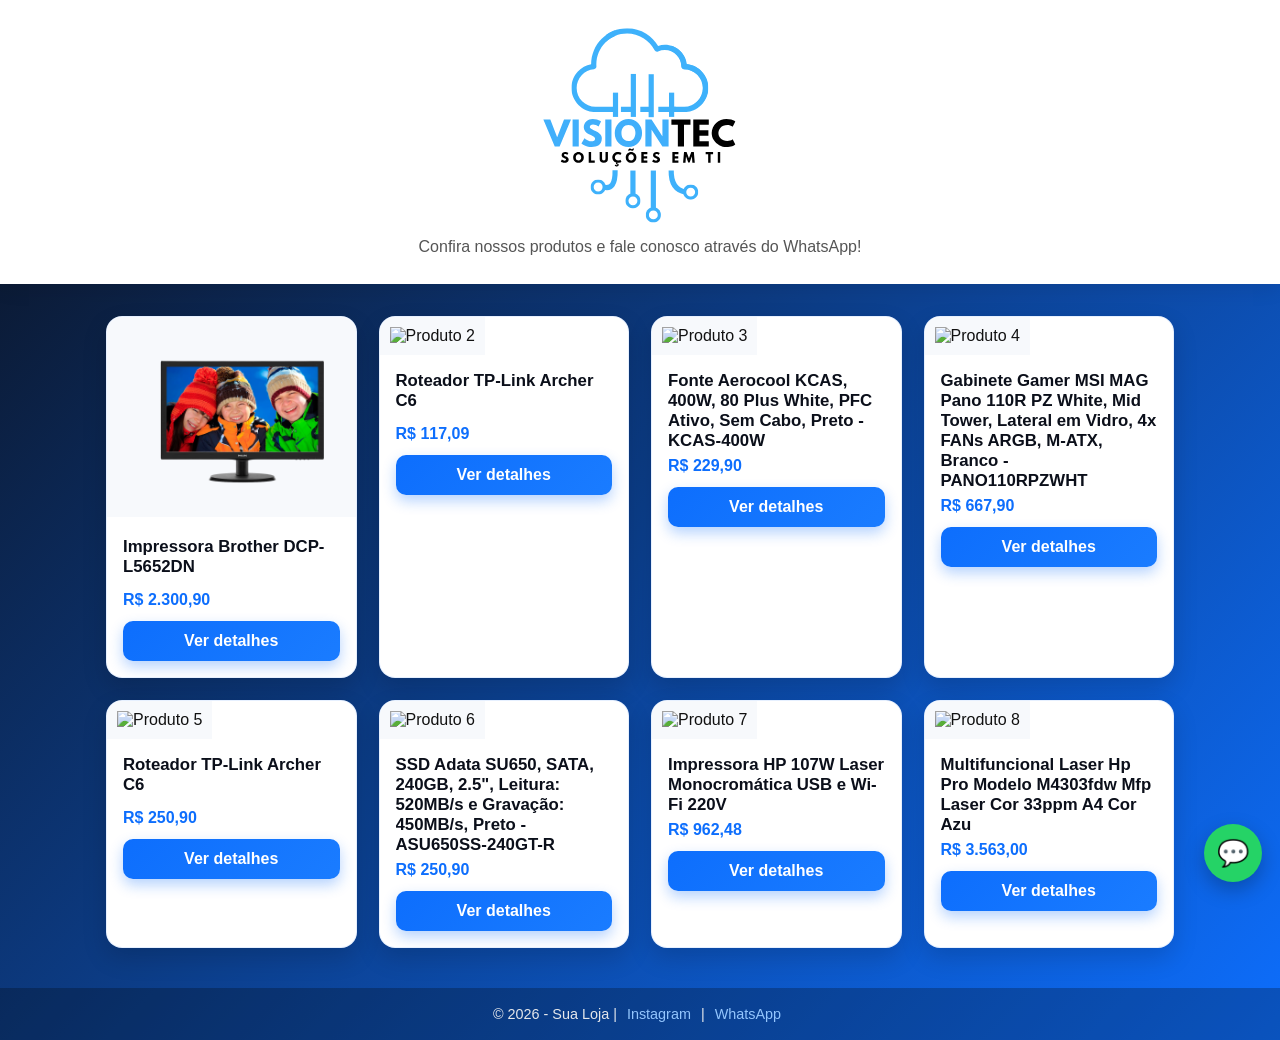
==== index.html @ c4401100 "att" ====
<!DOCTYPE html>
<html lang="pt-br">
<head>
  <meta charset="UTF-8" />
  <meta name="viewport" content="width=device-width, initial-scale=1.0" />
  <title>Catálogo de Produtos</title>
  <meta name="description" content="Confira nossos produtos e fale conosco direto no WhatsApp" />
  <style>
    * {
      box-sizing: border-box;
      margin: 0;
      padding: 0;
      font-family: "Segoe UI", Arial, sans-serif;
    }

    body {
      background: linear-gradient(135deg, #0b0f1a, #0d6efd);
      color: #111;
      min-height: 100vh;
    }

    header {
      background: #ffffff;
      padding: 24px 16px 28px;
      text-align: center;
      box-shadow: 0 6px 18px rgba(0,0,0,0.08);
    }

    .logo {
      max-width: 200px;
      margin-bottom: 10px;
    }

    header h1 {
      font-size: 1.6rem;
      margin-bottom: 6px;
      color: #0b0f1a;
    }

    header p {
      font-size: 1rem;
      color: #555;
    }

    .container {
      max-width: 1100px;
      margin: 32px auto;
      padding: 0 16px;
    }

    .grid {
      display: grid;
      grid-template-columns: repeat(auto-fit, minmax(240px, 1fr));
      gap: 22px;
    }

    .card {
      background: #ffffff;
      border-radius: 16px;
      box-shadow: 0 10px 24px rgba(0,0,0,0.15);
      overflow: hidden;
      transition: transform 0.25s ease, box-shadow 0.25s ease;
      display: flex;
      flex-direction: column;
      border: 1px solid rgba(13,110,253,0.1);
    }

    .card:hover {
      transform: translateY(-6px);
      box-shadow: 0 14px 30px rgba(0,0,0,0.22);
    }

    .card img {
      width: 100%;
      height: 200px;
      object-fit: contain;
      background: #f7f9fc;
      padding: 10px;
    }

    .card-body {
      padding: 16px;
      flex-grow: 1;
      display: flex;
      flex-direction: column;
    }

    .card-body h3 {
      font-size: 1.05rem;
      margin-bottom: 6px;
      color: #0b0f1a;
      min-height: 48px;
      overflow: hidden;
    }

    .price {
      font-weight: bold;
      color: #0d6efd;
      margin-bottom: 12px;
    }

    .btn {
      margin-top: auto;
      display: block;
      text-align: center;
      padding: 11px;
      border-radius: 10px;
      background: linear-gradient(135deg, #0d6efd, #1a7cff);
      color: white;
      text-decoration: none;
      font-weight: 600;
      transition: transform 0.15s ease, box-shadow 0.15s ease;
      box-shadow: 0 6px 14px rgba(13,110,253,0.3);
    }

    .btn:hover {
      transform: translateY(-1px);
      box-shadow: 0 8px 18px rgba(13,110,253,0.45);
    }

    .whatsapp-float {
      position: fixed;
      bottom: 18px;
      right: 18px;
      background: #25d366;
      color: white;
      width: 58px;
      height: 58px;
      border-radius: 50%;
      display: flex;
      align-items: center;
      justify-content: center;
      font-size: 26px;
      text-decoration: none;
      box-shadow: 0 8px 20px rgba(0,0,0,0.25);
      z-index: 1000;
    }

    footer {
      background: rgba(0,0,0,0.25);
      color: #e5e7eb;
      text-align: center;
      padding: 18px;
      margin-top: 40px;
      font-size: 0.9rem;
    }

    footer a {
      color: #93c5fd;
      text-decoration: none;
      margin: 0 6px;
    }

    footer a:hover {
      text-decoration: underline;
    }
  </style>
</head>
<body>

  <!-- ===== TOPO BRANCO ===== -->
  <header>
    <img src="img/visiontecp.svg" alt="Logo da Loja" class="logo">
    <p>Confira nossos produtos e fale conosco através do WhatsApp!</p>
  </header>

  <!-- ===== PRODUTOS ===== -->
  <main class="container">
    <div class="grid">

      <div class="card">
        <a href="produto.html?id=1" style="text-decoration:none;color:inherit">
          <img src="/img/MONITOR22PHILIPS/monphilips1.png" alt="Produto 1">
          <div class="card-body">
            <div>
              <h3>Impressora Brother DCP-L5652DN</h3>
              <p class="price">R$ 2.300,90</p>
            </div>
            <div class="btn">Ver detalhes</div>
          </div>
        </a>
      </div>

      <div class="card">
        <a href="produto.html?id=2" style="text-decoration:none;color:inherit">
          <img src="https://images7.kabum.com.br/produtos/fotos/sync_mirakl/519877/xlarge/Roteador-Wireless-Tp-link-Dualband-Ac1200-Branco-Bivolt-Mtp0012_1763604522.jpg" alt="Produto 2">
          <div class="card-body">
            <div>
              <h3>Roteador TP-Link Archer C6</h3>
              <p class="price">R$ 117,09</p>
            </div>
            <div class="btn">Ver detalhes</div>
          </div>
        </a>
        </div>

      <div class="card">
        <a href="produto.html?id=2" style="text-decoration:none;color:inherit">
          <img src="https://images6.kabum.com.br/produtos/fotos/96696/96696_1_1526474061_gg.jpg" alt="Produto 3">
          <div class="card-body">
            <div>
              <h3>Fonte Aerocool KCAS, 400W, 80 Plus White, PFC Ativo, Sem Cabo, Preto - KCAS-400W</h3>
              <p class="price">R$ 229,90</p>
            </div>
            <div class="btn">Ver detalhes</div>
          </div>
        </a>
        </div>

      <div class="card">
        <a href="produto.html?id=2" style="text-decoration:none;color:inherit">
          <img src="https://images8.kabum.com.br/produtos/fotos/871308/gabinete-gamer-msi-mag-pano-110r-pz-white-mid-tower-lateral-em-vidro-4x-fans-argb-m-atx-branco-pano110rpzwht_1750252841_gg.jpg" alt="Produto 4">
          <div class="card-body">
            <div>
              <h3>Gabinete Gamer MSI MAG Pano 110R PZ White, Mid Tower, Lateral em Vidro, 4x FANs ARGB, M-ATX, Branco - PANO110RPZWHT</h3>
              <p class="price">R$ 667,90</p>
            </div>
            <div class="btn">Ver detalhes</div>
          </div>
        </a>
        </div>

      <div class="card">
        <a href="produto.html?id=2" style="text-decoration:none;color:inherit">
          <img src="https://encrypted-tbn0.gstatic.com/images?q=tbn:ANd9GcSGsEguu97SdXVHguL1imAZtT3DVijTZV0Mcw&s" alt="Produto 5">
          <div class="card-body">
            <div>
              <h3>Roteador TP-Link Archer C6</h3>
              <p class="price">R$ 250,90</p>
            </div>
            <div class="btn">Ver detalhes</div>
          </div>
        </a>
        </div>

      <div class="card">
        <a href="produto.html?id=2" style="text-decoration:none;color:inherit">
          <img src="https://images5.kabum.com.br/produtos/fotos/105015/ssd-sata-adata-su650-240gb-2-5-leitura-520mb-s-e-gravacao-450mb-s-preto-asu650ss-240gt-r_1724166980_gg.jpg" alt="Produto 6">
          <div class="card-body">
            <div>
              <h3>SSD Adata SU650, SATA, 240GB, 2.5", Leitura: 520MB/s e Gravação: 450MB/s, Preto - ASU650SS-240GT-R</h3>
              <p class="price">R$ 250,90</p>
            </div>
            <div class="btn">Ver detalhes</div>
          </div>
        </a>
        </div>

      <div class="card">
        <a href="produto.html?id=2" style="text-decoration:none;color:inherit">
          <img src="https://images6.kabum.com.br/produtos/fotos/102766/impressora-hp-laserjet-107w-laser-mono-110v-4zb78a_1692823237_gg.jpg" alt="Produto 7">
          <div class="card-body">
            <div>
              <h3>Impressora HP 107W Laser Monocromática USB e Wi-Fi 220V</h3>
              <p class="price">R$ 962,48</p>
            </div>
            <div class="btn">Ver detalhes</div>
          </div>
        </a>
        </div>

      <div class="card">
        <a href="produto.html?id=2" style="text-decoration:none;color:inherit">
          <img src="https://http2.mlstatic.com/D_NQ_NP_2X_780101-MLA100015102189_122025-F.webp" alt="Produto 8">
          <div class="card-body">
            <div>
              <h3>Multifuncional Laser Hp Pro Modelo M4303fdw Mfp Laser Cor 33ppm A4 Cor Azu</h3>
              <p class="price">R$ 3.563,00</p>
            </div>
            <div class="btn">Ver detalhes</div>
          </div>
        </a>
        </div>

    </div>
  </main>

  <!-- ===== BOTÃO FLUTUANTE WHATSAPP ===== -->
  <a class="whatsapp-float" target="_blank"
     href="https://wa.me/5581996921601?text=Olá,%20vim%20pelo%20seu%20site">
    💬
  </a>

  <!-- ===== RODAPÉ ===== -->
  <footer>
    <p>© 2026 - Sua Loja |
      <a href="https://instagram.com/soluciona.visiontec" target="_blank">Instagram</a> |
      <a href="https://wa.me/5581996921601" target="_blank">WhatsApp</a>
    </p>
  </footer>

</body>
</html>
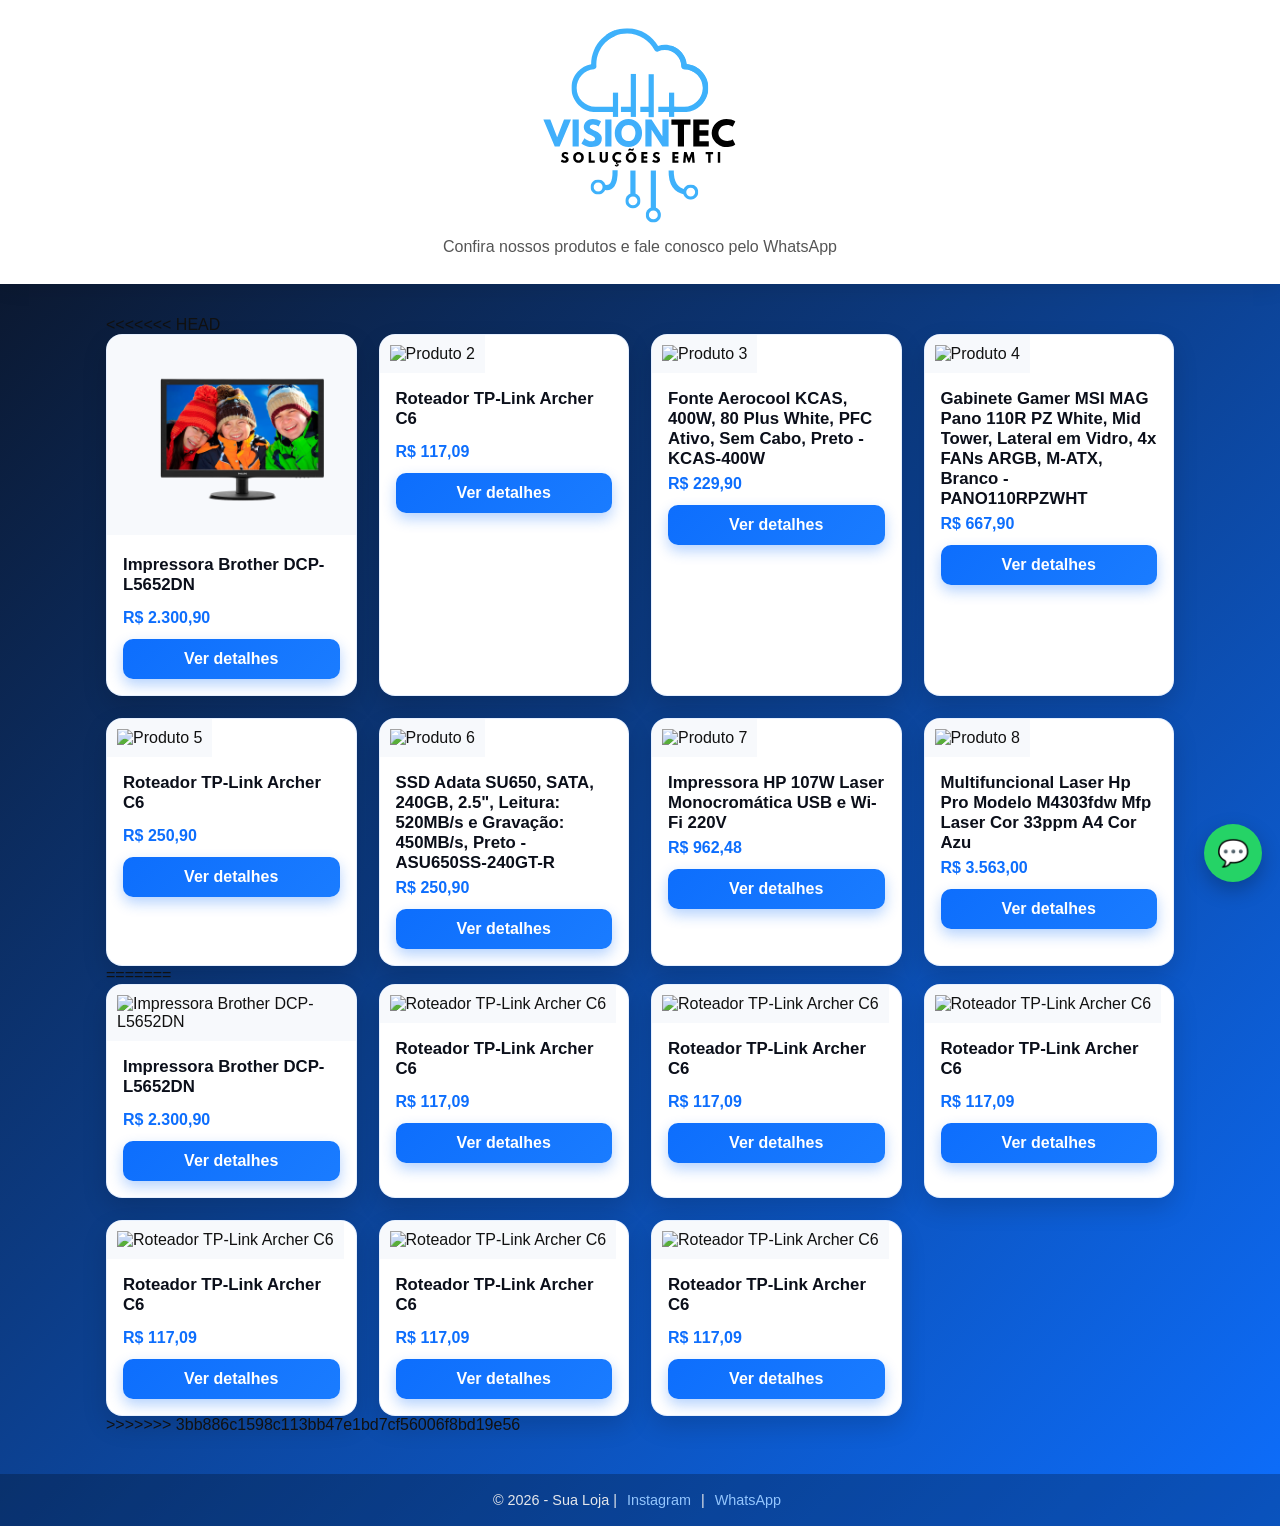
==== commit ca8dd655: "att" ====
--- a/index.html
+++ b/index.html
@@ -161,11 +161,12 @@
   <!-- ===== TOPO BRANCO ===== -->
   <header>
     <img src="img/visiontecp.svg" alt="Logo da Loja" class="logo">
-    <p>Confira nossos produtos e fale conosco através do WhatsApp!</p>
+    <p>Confira nossos produtos e fale conosco pelo WhatsApp</p>
   </header>
 
   <!-- ===== PRODUTOS ===== -->
   <main class="container">
+<<<<<<< HEAD
     <div class="grid">
 
       <div class="card">
@@ -273,6 +274,9 @@
         </div>
 
     </div>
+=======
+    <div class="grid" id="productsGrid"></div>
+>>>>>>> 3bb886c1598c113bb47e1bd7cf56006f8bd19e56
   </main>
 
   <!-- ===== BOTÃO FLUTUANTE WHATSAPP ===== -->
@@ -289,6 +293,34 @@
     </p>
   </footer>
 
+  <script src="products.js"></script>
+
+  <script>
+  const grid = document.getElementById("productsGrid");
+
+  Object.keys(products).forEach(id => {
+    const p = products[id];
+
+    const card = `
+      <div class="card">
+        <a href="produto.html?id=${id}" style="text-decoration:none;color:inherit">
+          <img src="${p.images[0]}" alt="${p.name}">
+          <div class="card-body">
+            <div>
+              <h3>${p.name}</h3>
+              <p class="price">${p.price}</p>
+            </div>
+            <div class="btn">Ver detalhes</div>
+          </div>
+        </a>
+      </div>
+    `;
+
+    grid.innerHTML += card;
+  });
+</script>
+
+
 </body>
 </html>
 
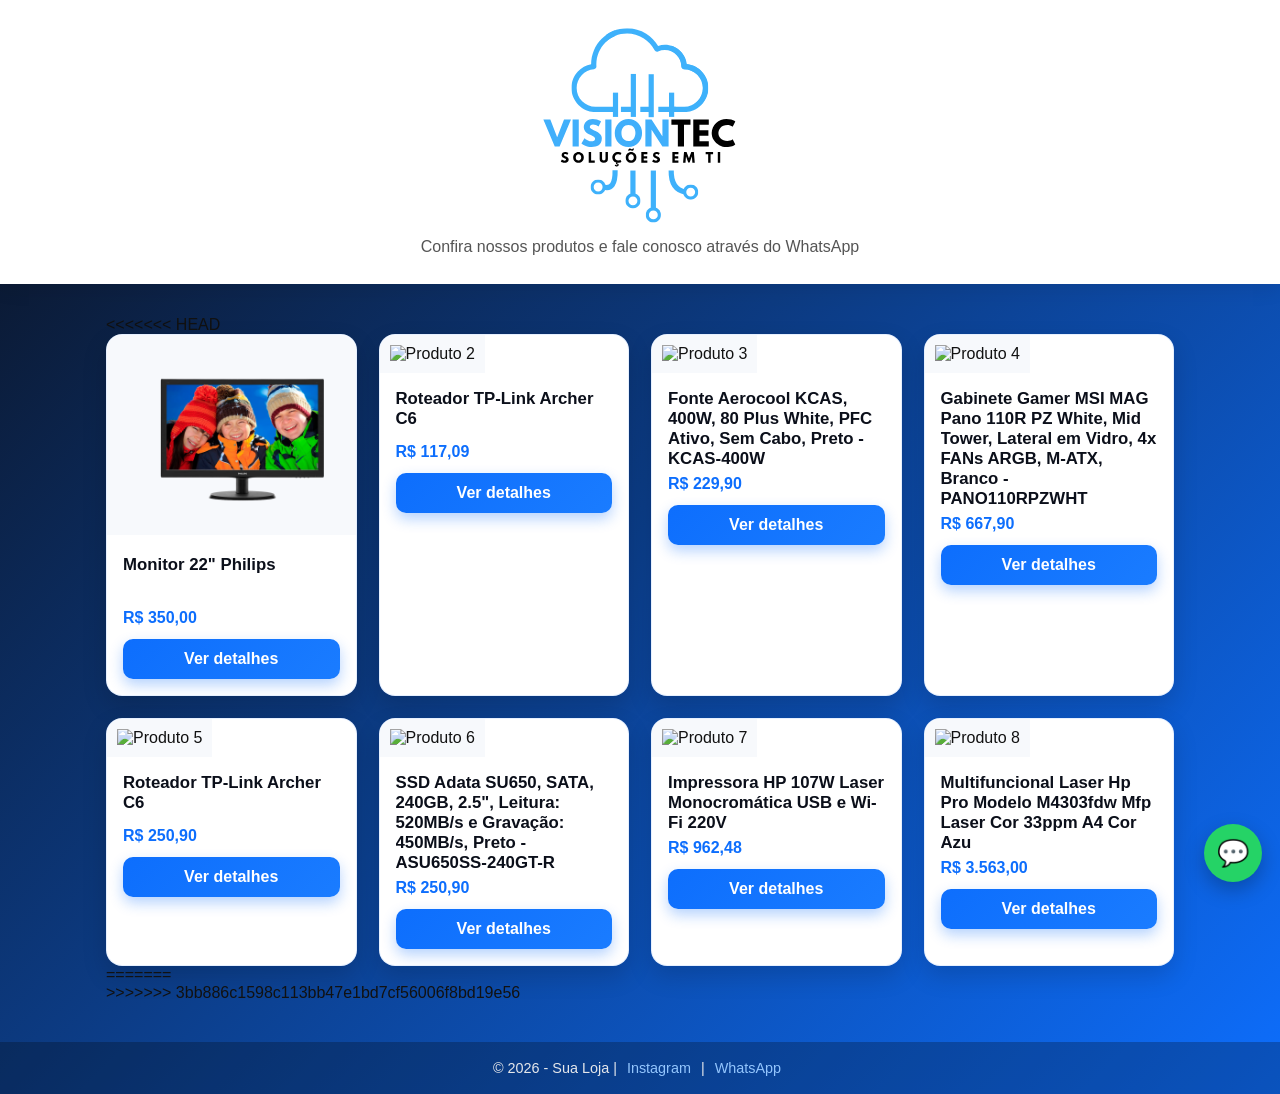
==== commit e8347b17: "att" ====
--- a/index.html
+++ b/index.html
@@ -161,7 +161,7 @@
   <!-- ===== TOPO BRANCO ===== -->
   <header>
     <img src="img/visiontecp.svg" alt="Logo da Loja" class="logo">
-    <p>Confira nossos produtos e fale conosco pelo WhatsApp</p>
+    <p>Confira nossos produtos e fale conosco através do WhatsApp</p>
   </header>
 
   <!-- ===== PRODUTOS ===== -->
@@ -171,11 +171,11 @@
 
       <div class="card">
         <a href="produto.html?id=1" style="text-decoration:none;color:inherit">
-          <img src="/img/MONITOR22PHILIPS/monphilips1.png" alt="Produto 1">
-          <div class="card-body">
-            <div>
-              <h3>Impressora Brother DCP-L5652DN</h3>
-              <p class="price">R$ 2.300,90</p>
+          <img src="/img/monitor22philips/mon1.png" alt="Produto 1">
+          <div class="card-body">
+            <div>
+              <h3>Monitor 22" Philips </h3>
+              <p class="price">R$ 350,00</p>
             </div>
             <div class="btn">Ver detalhes</div>
           </div>
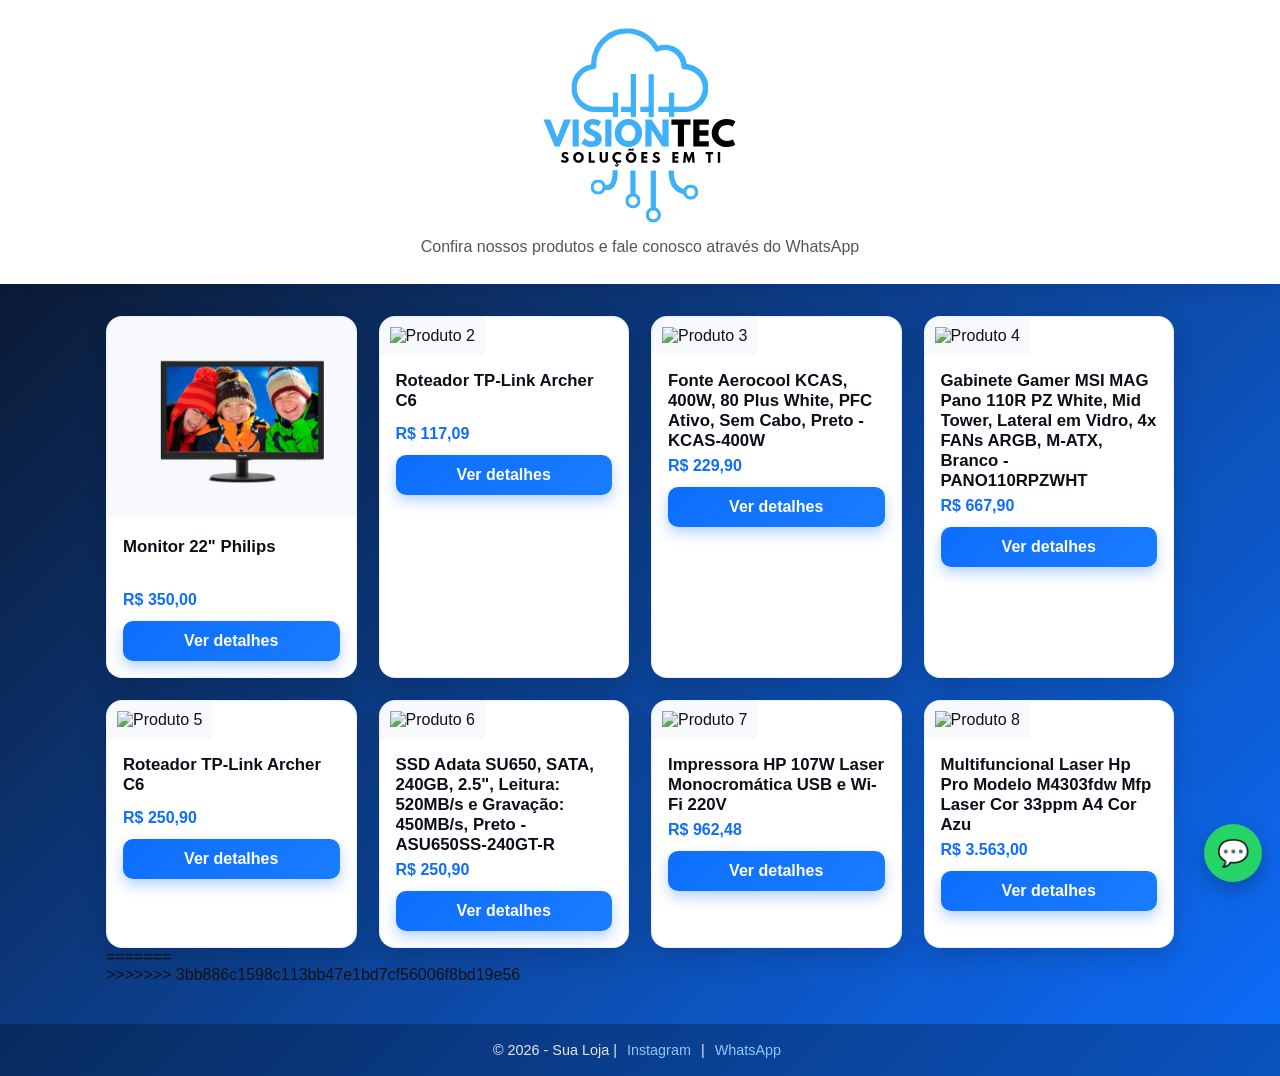
==== commit 6bae6695: "Update index.html" ====
--- a/index.html
+++ b/index.html
@@ -166,12 +166,11 @@
 
   <!-- ===== PRODUTOS ===== -->
   <main class="container">
-<<<<<<< HEAD
     <div class="grid">
 
       <div class="card">
         <a href="produto.html?id=1" style="text-decoration:none;color:inherit">
-          <img src="/img/monitor22philips/mon1.png" alt="Produto 1">
+          <img src="img/monitor22philips/mon1.png" alt="Produto 1">
           <div class="card-body">
             <div>
               <h3>Monitor 22" Philips </h3>
@@ -335,3 +334,4 @@
 
 
 
+
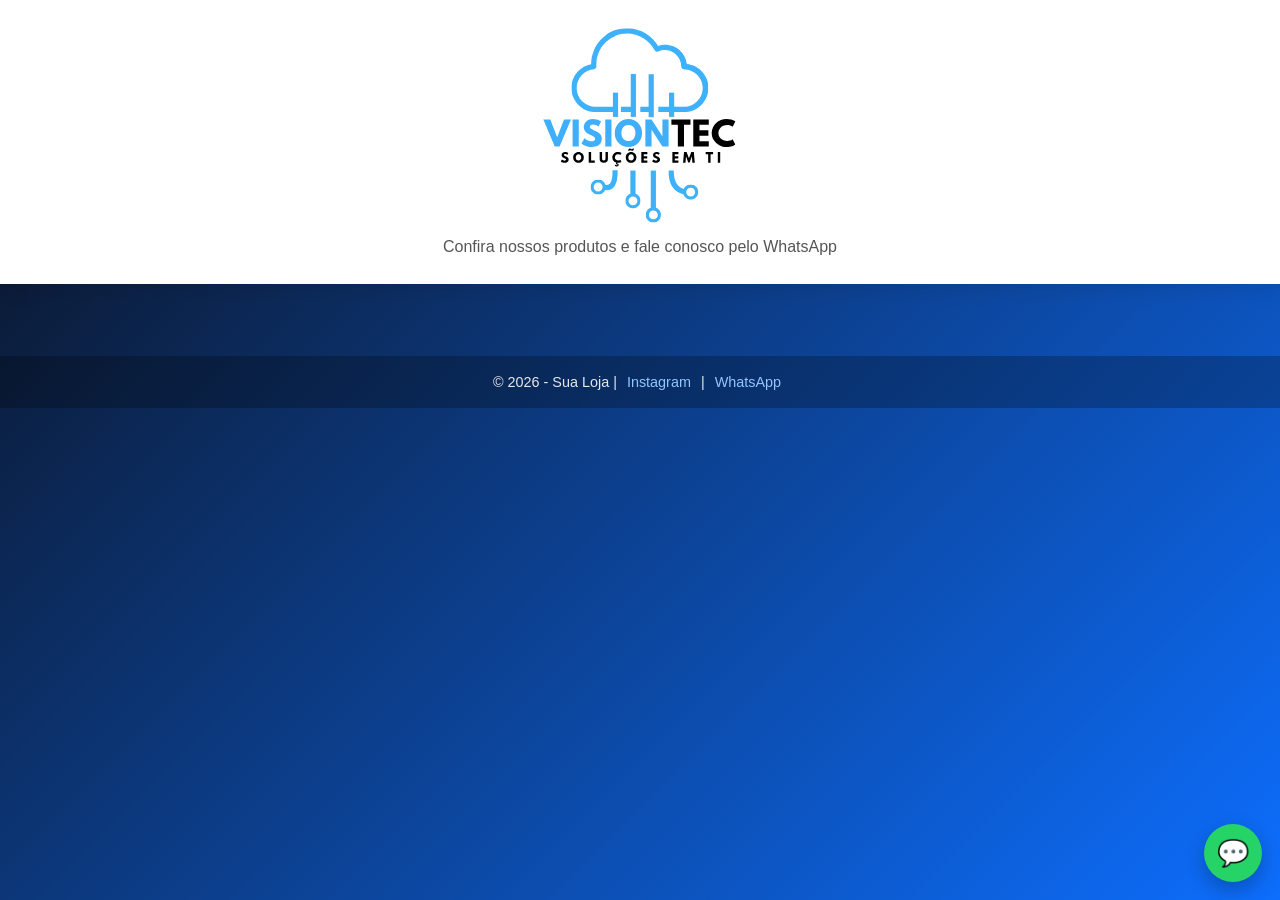
==== commit 711b54b0: "Update index.html" ====
--- a/index.html
+++ b/index.html
@@ -161,121 +161,12 @@
   <!-- ===== TOPO BRANCO ===== -->
   <header>
     <img src="img/visiontecp.svg" alt="Logo da Loja" class="logo">
-    <p>Confira nossos produtos e fale conosco através do WhatsApp</p>
+    <p>Confira nossos produtos e fale conosco pelo WhatsApp</p>
   </header>
 
   <!-- ===== PRODUTOS ===== -->
   <main class="container">
-    <div class="grid">
-
-      <div class="card">
-        <a href="produto.html?id=1" style="text-decoration:none;color:inherit">
-          <img src="img/monitor22philips/mon1.png" alt="Produto 1">
-          <div class="card-body">
-            <div>
-              <h3>Monitor 22" Philips </h3>
-              <p class="price">R$ 350,00</p>
-            </div>
-            <div class="btn">Ver detalhes</div>
-          </div>
-        </a>
-      </div>
-
-      <div class="card">
-        <a href="produto.html?id=2" style="text-decoration:none;color:inherit">
-          <img src="https://images7.kabum.com.br/produtos/fotos/sync_mirakl/519877/xlarge/Roteador-Wireless-Tp-link-Dualband-Ac1200-Branco-Bivolt-Mtp0012_1763604522.jpg" alt="Produto 2">
-          <div class="card-body">
-            <div>
-              <h3>Roteador TP-Link Archer C6</h3>
-              <p class="price">R$ 117,09</p>
-            </div>
-            <div class="btn">Ver detalhes</div>
-          </div>
-        </a>
-        </div>
-
-      <div class="card">
-        <a href="produto.html?id=2" style="text-decoration:none;color:inherit">
-          <img src="https://images6.kabum.com.br/produtos/fotos/96696/96696_1_1526474061_gg.jpg" alt="Produto 3">
-          <div class="card-body">
-            <div>
-              <h3>Fonte Aerocool KCAS, 400W, 80 Plus White, PFC Ativo, Sem Cabo, Preto - KCAS-400W</h3>
-              <p class="price">R$ 229,90</p>
-            </div>
-            <div class="btn">Ver detalhes</div>
-          </div>
-        </a>
-        </div>
-
-      <div class="card">
-        <a href="produto.html?id=2" style="text-decoration:none;color:inherit">
-          <img src="https://images8.kabum.com.br/produtos/fotos/871308/gabinete-gamer-msi-mag-pano-110r-pz-white-mid-tower-lateral-em-vidro-4x-fans-argb-m-atx-branco-pano110rpzwht_1750252841_gg.jpg" alt="Produto 4">
-          <div class="card-body">
-            <div>
-              <h3>Gabinete Gamer MSI MAG Pano 110R PZ White, Mid Tower, Lateral em Vidro, 4x FANs ARGB, M-ATX, Branco - PANO110RPZWHT</h3>
-              <p class="price">R$ 667,90</p>
-            </div>
-            <div class="btn">Ver detalhes</div>
-          </div>
-        </a>
-        </div>
-
-      <div class="card">
-        <a href="produto.html?id=2" style="text-decoration:none;color:inherit">
-          <img src="https://encrypted-tbn0.gstatic.com/images?q=tbn:ANd9GcSGsEguu97SdXVHguL1imAZtT3DVijTZV0Mcw&s" alt="Produto 5">
-          <div class="card-body">
-            <div>
-              <h3>Roteador TP-Link Archer C6</h3>
-              <p class="price">R$ 250,90</p>
-            </div>
-            <div class="btn">Ver detalhes</div>
-          </div>
-        </a>
-        </div>
-
-      <div class="card">
-        <a href="produto.html?id=2" style="text-decoration:none;color:inherit">
-          <img src="https://images5.kabum.com.br/produtos/fotos/105015/ssd-sata-adata-su650-240gb-2-5-leitura-520mb-s-e-gravacao-450mb-s-preto-asu650ss-240gt-r_1724166980_gg.jpg" alt="Produto 6">
-          <div class="card-body">
-            <div>
-              <h3>SSD Adata SU650, SATA, 240GB, 2.5", Leitura: 520MB/s e Gravação: 450MB/s, Preto - ASU650SS-240GT-R</h3>
-              <p class="price">R$ 250,90</p>
-            </div>
-            <div class="btn">Ver detalhes</div>
-          </div>
-        </a>
-        </div>
-
-      <div class="card">
-        <a href="produto.html?id=2" style="text-decoration:none;color:inherit">
-          <img src="https://images6.kabum.com.br/produtos/fotos/102766/impressora-hp-laserjet-107w-laser-mono-110v-4zb78a_1692823237_gg.jpg" alt="Produto 7">
-          <div class="card-body">
-            <div>
-              <h3>Impressora HP 107W Laser Monocromática USB e Wi-Fi 220V</h3>
-              <p class="price">R$ 962,48</p>
-            </div>
-            <div class="btn">Ver detalhes</div>
-          </div>
-        </a>
-        </div>
-
-      <div class="card">
-        <a href="produto.html?id=2" style="text-decoration:none;color:inherit">
-          <img src="https://http2.mlstatic.com/D_NQ_NP_2X_780101-MLA100015102189_122025-F.webp" alt="Produto 8">
-          <div class="card-body">
-            <div>
-              <h3>Multifuncional Laser Hp Pro Modelo M4303fdw Mfp Laser Cor 33ppm A4 Cor Azu</h3>
-              <p class="price">R$ 3.563,00</p>
-            </div>
-            <div class="btn">Ver detalhes</div>
-          </div>
-        </a>
-        </div>
-
-    </div>
-=======
     <div class="grid" id="productsGrid"></div>
->>>>>>> 3bb886c1598c113bb47e1bd7cf56006f8bd19e56
   </main>
 
   <!-- ===== BOTÃO FLUTUANTE WHATSAPP ===== -->
@@ -334,4 +225,3 @@
 
 
 
-
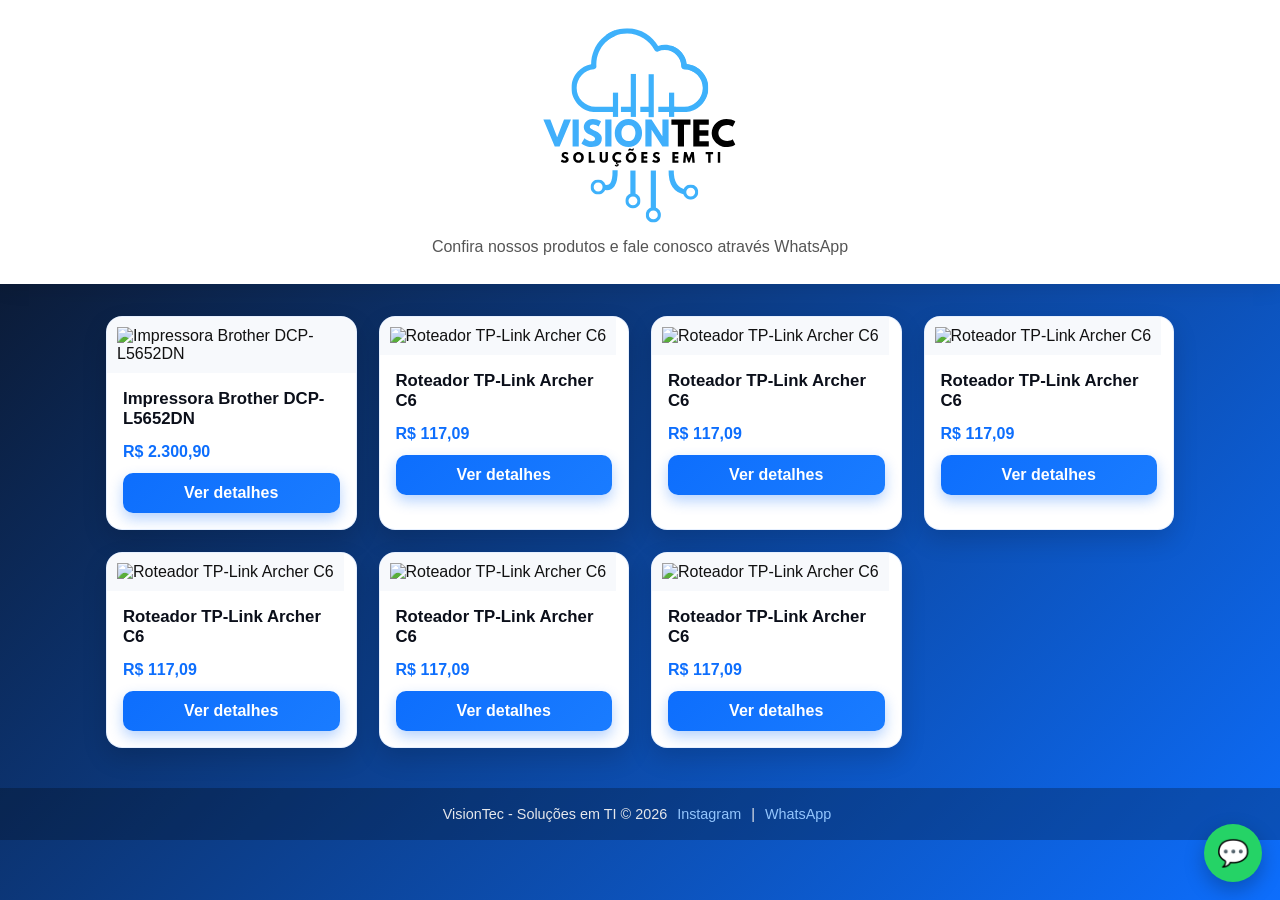
==== commit 7bf66144: "Fix HTML encoding issues in index.html" ====
--- a/index.html
+++ b/index.html
@@ -161,7 +161,7 @@
   <!-- ===== TOPO BRANCO ===== -->
   <header>
     <img src="img/visiontecp.svg" alt="Logo da Loja" class="logo">
-    <p>Confira nossos produtos e fale conosco pelo WhatsApp</p>
+    <p>Confira nossos produtos e fale conosco através WhatsApp</p>
   </header>
 
   <!-- ===== PRODUTOS ===== -->
@@ -177,7 +177,7 @@
 
   <!-- ===== RODAPÉ ===== -->
   <footer>
-    <p>© 2026 - Sua Loja |
+    <p>VisionTec - Soluções em TI © 2026
       <a href="https://instagram.com/soluciona.visiontec" target="_blank">Instagram</a> |
       <a href="https://wa.me/5581996921601" target="_blank">WhatsApp</a>
     </p>
@@ -225,3 +225,4 @@
 
 
 
+
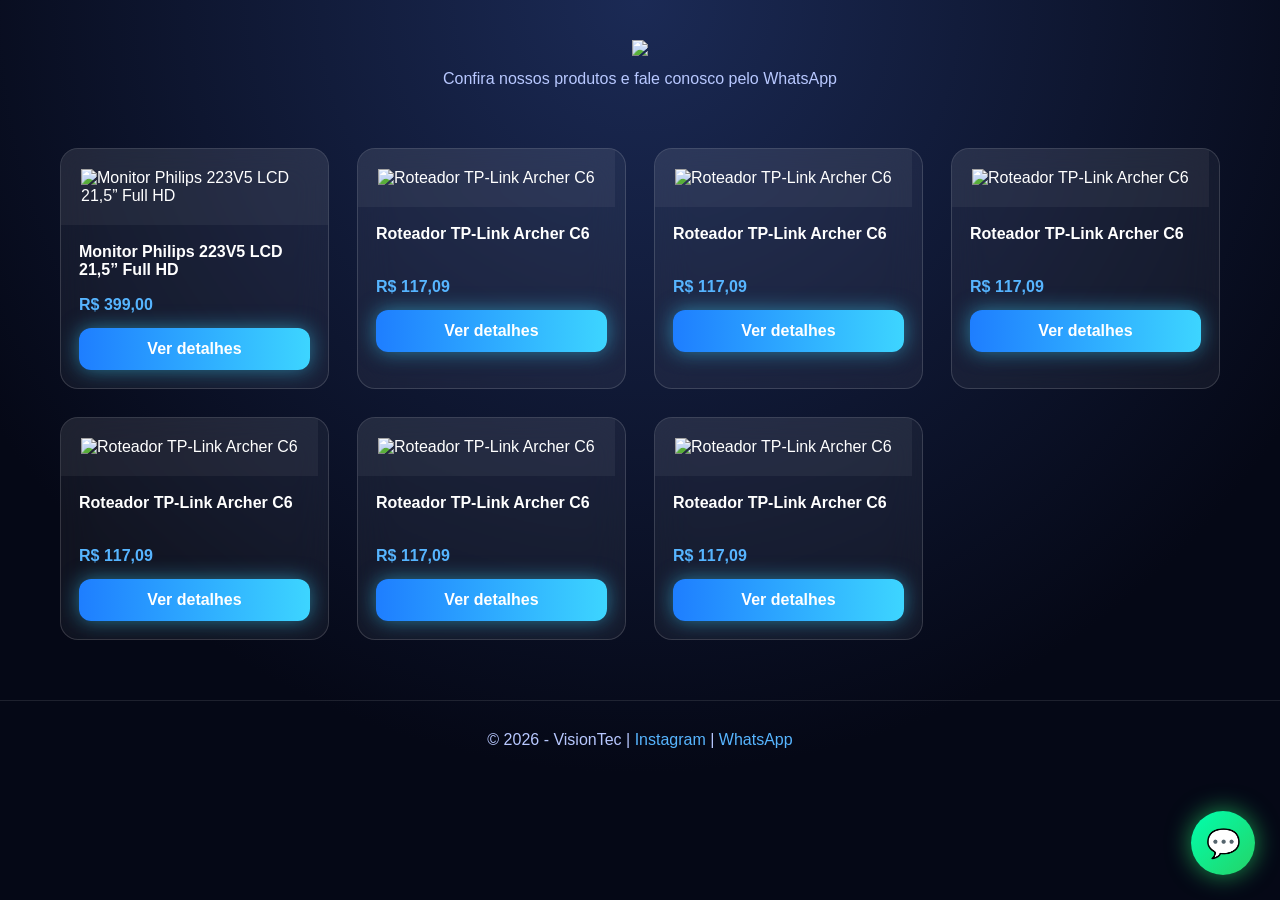
==== commit 65372627: "Update index.html" ====
--- a/index.html
+++ b/index.html
@@ -1,228 +1,209 @@
 <!DOCTYPE html>
 <html lang="pt-br">
 <head>
-  <meta charset="UTF-8" />
-  <meta name="viewport" content="width=device-width, initial-scale=1.0" />
-  <title>Catálogo de Produtos</title>
-  <meta name="description" content="Confira nossos produtos e fale conosco direto no WhatsApp" />
-  <style>
-    * {
-      box-sizing: border-box;
-      margin: 0;
-      padding: 0;
-      font-family: "Segoe UI", Arial, sans-serif;
-    }
-
-    body {
-      background: linear-gradient(135deg, #0b0f1a, #0d6efd);
-      color: #111;
-      min-height: 100vh;
-    }
-
-    header {
-      background: #ffffff;
-      padding: 24px 16px 28px;
-      text-align: center;
-      box-shadow: 0 6px 18px rgba(0,0,0,0.08);
-    }
-
-    .logo {
-      max-width: 200px;
-      margin-bottom: 10px;
-    }
-
-    header h1 {
-      font-size: 1.6rem;
-      margin-bottom: 6px;
-      color: #0b0f1a;
-    }
-
-    header p {
-      font-size: 1rem;
-      color: #555;
-    }
-
-    .container {
-      max-width: 1100px;
-      margin: 32px auto;
-      padding: 0 16px;
-    }
-
-    .grid {
-      display: grid;
-      grid-template-columns: repeat(auto-fit, minmax(240px, 1fr));
-      gap: 22px;
-    }
-
-    .card {
-      background: #ffffff;
-      border-radius: 16px;
-      box-shadow: 0 10px 24px rgba(0,0,0,0.15);
-      overflow: hidden;
-      transition: transform 0.25s ease, box-shadow 0.25s ease;
-      display: flex;
-      flex-direction: column;
-      border: 1px solid rgba(13,110,253,0.1);
-    }
-
-    .card:hover {
-      transform: translateY(-6px);
-      box-shadow: 0 14px 30px rgba(0,0,0,0.22);
-    }
-
-    .card img {
-      width: 100%;
-      height: 200px;
-      object-fit: contain;
-      background: #f7f9fc;
-      padding: 10px;
-    }
-
-    .card-body {
-      padding: 16px;
-      flex-grow: 1;
-      display: flex;
-      flex-direction: column;
-    }
-
-    .card-body h3 {
-      font-size: 1.05rem;
-      margin-bottom: 6px;
-      color: #0b0f1a;
-      min-height: 48px;
-      overflow: hidden;
-    }
-
-    .price {
-      font-weight: bold;
-      color: #0d6efd;
-      margin-bottom: 12px;
-    }
-
-    .btn {
-      margin-top: auto;
-      display: block;
-      text-align: center;
-      padding: 11px;
-      border-radius: 10px;
-      background: linear-gradient(135deg, #0d6efd, #1a7cff);
-      color: white;
-      text-decoration: none;
-      font-weight: 600;
-      transition: transform 0.15s ease, box-shadow 0.15s ease;
-      box-shadow: 0 6px 14px rgba(13,110,253,0.3);
-    }
-
-    .btn:hover {
-      transform: translateY(-1px);
-      box-shadow: 0 8px 18px rgba(13,110,253,0.45);
-    }
-
-    .whatsapp-float {
-      position: fixed;
-      bottom: 18px;
-      right: 18px;
-      background: #25d366;
-      color: white;
-      width: 58px;
-      height: 58px;
-      border-radius: 50%;
-      display: flex;
-      align-items: center;
-      justify-content: center;
-      font-size: 26px;
-      text-decoration: none;
-      box-shadow: 0 8px 20px rgba(0,0,0,0.25);
-      z-index: 1000;
-    }
-
-    footer {
-      background: rgba(0,0,0,0.25);
-      color: #e5e7eb;
-      text-align: center;
-      padding: 18px;
-      margin-top: 40px;
-      font-size: 0.9rem;
-    }
-
-    footer a {
-      color: #93c5fd;
-      text-decoration: none;
-      margin: 0 6px;
-    }
-
-    footer a:hover {
-      text-decoration: underline;
-    }
-  </style>
+<meta charset="UTF-8" />
+<meta name="viewport" content="width=device-width, initial-scale=1.0" />
+<title>Catálogo de Produtos</title>
+
+<style>
+
+*{
+  box-sizing:border-box;
+  margin:0;
+  padding:0;
+  font-family:"Segoe UI", Arial, sans-serif;
+}
+
+/* ===== FUNDO TECH ===== */
+body{
+  background: radial-gradient(circle at top, #1b2a55, #050816 70%);
+  color:white;
+  min-height:100vh;
+}
+
+/* ===== HEADER ===== */
+header{
+  text-align:center;
+  padding:40px 20px 20px;
+}
+
+.logo{
+  max-width:230px;
+  margin-bottom:10px;
+}
+
+header p{
+  color:#b8c8ff;
+}
+
+/* ===== CONTAINER ===== */
+.container{
+  max-width:1200px;
+  margin:40px auto;
+  padding:0 20px;
+}
+
+/* ===== GRID ===== */
+.grid{
+  display:grid;
+  grid-template-columns:repeat(auto-fit,minmax(260px,1fr));
+  gap:28px;
+}
+
+/* ===== CARD ===== */
+.card{
+  background: rgba(255,255,255,0.05);
+  backdrop-filter: blur(18px);
+  border:1px solid rgba(255,255,255,0.15);
+  border-radius:18px;
+  overflow:hidden;
+  transition:0.3s;
+  display:flex;
+  flex-direction:column;
+}
+
+.card:hover{
+  transform:translateY(-6px);
+  box-shadow:0 0 30px rgba(61,213,255,0.3);
+}
+
+/* ===== IMAGEM ===== */
+.card img{
+  width:100%;
+  height:220px;
+  object-fit:contain;
+  background: rgba(255,255,255,0.05);
+  padding:20px;
+}
+
+/* ===== CORPO ===== */
+.card-body{
+  padding:18px;
+  display:flex;
+  flex-direction:column;
+  flex-grow:1;
+}
+
+.card-body h3{
+  font-size:1rem;
+  margin-bottom:8px;
+  min-height:45px;
+}
+
+.price{
+  font-weight:bold;
+  color:#57b5ff;
+  margin-bottom:14px;
+}
+
+/* ===== BOTÃO ===== */
+.btn{
+  margin-top:auto;
+  text-align:center;
+  padding:12px;
+  border-radius:12px;
+  background:linear-gradient(90deg,#1e7eff,#3dd5ff);
+  color:white;
+  text-decoration:none;
+  font-weight:bold;
+  box-shadow:0 0 20px rgba(61,213,255,0.5);
+  transition:0.3s;
+}
+
+.btn:hover{
+  transform:translateY(-2px);
+  box-shadow:0 0 35px rgba(61,213,255,0.9);
+}
+
+/* ===== WHATSAPP FLUTUANTE ===== */
+.whatsapp-float{
+  position:fixed;
+  bottom:25px;
+  right:25px;
+  background:linear-gradient(135deg,#00ffae,#25d366);
+  color:white;
+  width:64px;
+  height:64px;
+  border-radius:50%;
+  display:flex;
+  align-items:center;
+  justify-content:center;
+  font-size:28px;
+  text-decoration:none;
+  box-shadow:0 0 25px rgba(37,211,102,0.7);
+  z-index:1000;
+}
+
+/* ===== RODAPÉ ===== */
+footer{
+  margin-top:60px;
+  padding:30px;
+  text-align:center;
+  color:#b8c8ff;
+  border-top:1px solid rgba(255,255,255,0.1);
+}
+
+footer a{
+  color:#57b5ff;
+  text-decoration:none;
+}
+
+footer a:hover{
+  text-decoration:underline;
+}
+
+</style>
 </head>
+
 <body>
 
-  <!-- ===== TOPO BRANCO ===== -->
-  <header>
-    <img src="img/visiontecp.svg" alt="Logo da Loja" class="logo">
-    <p>Confira nossos produtos e fale conosco através WhatsApp</p>
-  </header>
-
-  <!-- ===== PRODUTOS ===== -->
-  <main class="container">
-    <div class="grid" id="productsGrid"></div>
-  </main>
-
-  <!-- ===== BOTÃO FLUTUANTE WHATSAPP ===== -->
-  <a class="whatsapp-float" target="_blank"
-     href="https://wa.me/5581996921601?text=Olá,%20vim%20pelo%20seu%20site">
-    💬
-  </a>
-
-  <!-- ===== RODAPÉ ===== -->
-  <footer>
-    <p>VisionTec - Soluções em TI © 2026
-      <a href="https://instagram.com/soluciona.visiontec" target="_blank">Instagram</a> |
-      <a href="https://wa.me/5581996921601" target="_blank">WhatsApp</a>
-    </p>
-  </footer>
-
-  <script src="products.js"></script>
-
-  <script>
-  const grid = document.getElementById("productsGrid");
-
-  Object.keys(products).forEach(id => {
-    const p = products[id];
-
-    const card = `
-      <div class="card">
-        <a href="produto.html?id=${id}" style="text-decoration:none;color:inherit">
-          <img src="${p.images[0]}" alt="${p.name}">
-          <div class="card-body">
-            <div>
-              <h3>${p.name}</h3>
-              <p class="price">${p.price}</p>
-            </div>
-            <div class="btn">Ver detalhes</div>
+<header>
+<img src="img/visiontecb.svg" class="logo">
+<p>Confira nossos produtos e fale conosco pelo WhatsApp</p>
+</header>
+
+<main class="container">
+<div class="grid" id="productsGrid"></div>
+</main>
+
+<a class="whatsapp-float" target="_blank"
+href="https://wa.me/5581996921601?text=Olá,%20vim%20pelo%20seu%20site">
+💬
+</a>
+
+<footer>
+<p>© 2026 - VisionTec |
+<a href="https://instagram.com/soluciona.visiontec" target="_blank">Instagram</a> |
+<a href="https://wa.me/5581996921601" target="_blank">WhatsApp</a>
+</p>
+</footer>
+
+<script src="products.js"></script>
+
+<script>
+const grid = document.getElementById("productsGrid");
+
+Object.keys(products).forEach(id => {
+  const p = products[id];
+
+  const card = `
+    <div class="card">
+      <a href="produto.html?id=${id}" style="text-decoration:none;color:inherit">
+        <img src="${p.images[0]}" alt="${p.name}">
+        <div class="card-body">
+          <div>
+            <h3>${p.name}</h3>
+            <p class="price">${p.price}</p>
           </div>
-        </a>
-      </div>
-    `;
-
-    grid.innerHTML += card;
-  });
+          <div class="btn">Ver detalhes</div>
+        </div>
+      </a>
+    </div>
+  `;
+
+  grid.innerHTML += card;
+});
 </script>
-
 
 </body>
 </html>
-
-
-
-
-
-
-
-
-
-
-
-
-
